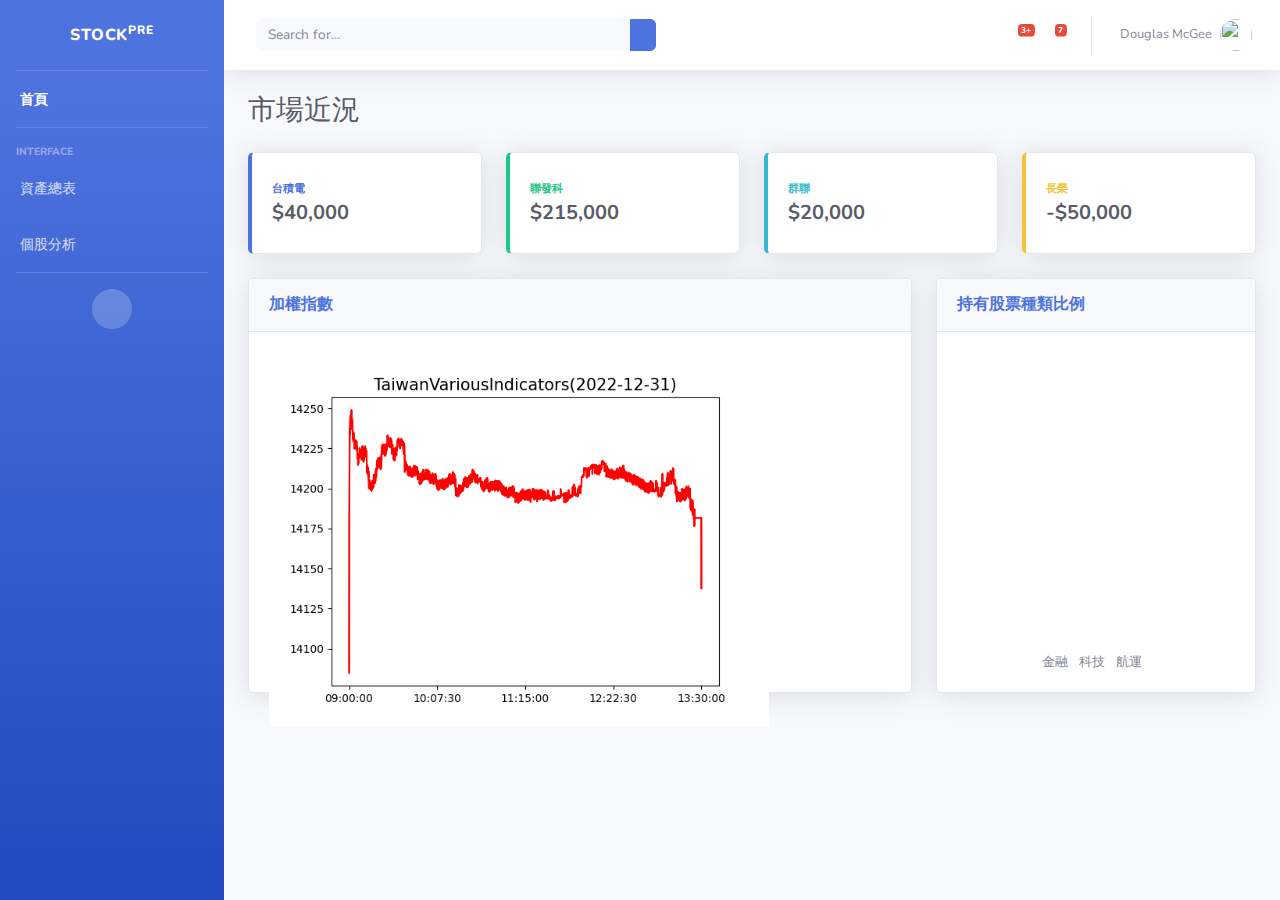
==== templates/index.html @ bcebe09b "Fix bugs" ====
<!DOCTYPE html>
<html lang="en">
<head>
    <meta charset="utf-8">
    <meta http-equiv="X-UA-Compatible" content="IE=edge">
    <meta name="viewport" content="width=device-width, initial-scale=1, shrink-to-fit=no">
    <meta name="description" content="">
    <meta name="author" content="">

    <title>Stock Predict</title>

    <!-- Custom fonts for this template-->
    <link href="static/vendor/fontawesome-free/css/all.min.css" rel="stylesheet" type="text/css">
    <link
        href="https://fonts.googleapis.com/css?family=Nunito:200,200i,300,300i,400,400i,600,600i,700,700i,800,800i,900,900i"
        rel="stylesheet">

    <!-- Custom styles for this template-->
    <link href="/static/css/sb-admin-2.min.css" rel="stylesheet">

</head>

<body id="page-top">

    <!-- Page Wrapper -->
    <div id="wrapper">

        <!-- Sidebar -->
        <ul class="navbar-nav bg-gradient-primary sidebar sidebar-dark accordion" id="accordionSidebar">

            <!-- Sidebar - Brand -->
            <a class="sidebar-brand d-flex align-items-center justify-content-center" href="index">
                <div class="sidebar-brand-icon rotate-n-15">
                    <i class="fas fa-laugh-wink"></i>
                </div>
                <div class="sidebar-brand-text mx-3">STOCK<sup>pre</sup></div>
            </a>

            <!-- Divider -->
            <hr class="sidebar-divider my-0">

            <!-- Nav Item - Dashboard -->
            <li class="nav-item active">
                <a class="nav-link" href="index">
                    <i class="fas fa-fw fa-tachometer-alt"></i>
                    <span>首頁</span></a>
            </li>

            <!-- Divider -->
            <hr class="sidebar-divider">

            <!-- Heading -->
            <div class="sidebar-heading">
                Interface
            </div>
            <!-- Nav Item - Tables -->
            <li class="nav-item">
                <a class="nav-link" href="table">
                    <i class="fas fa-fw fa-table"></i>
                    <span>資產總表</span></a>
            </li>
            <!-- Nav Item - 個股分析 -->
            <li class="nav-item">
                <a class="nav-link" href="https://finmindtrade.com/analysis/#/dashboards/taiwan-stock-analysis">
                    <i class="fas fa-fw fa-table"></i>
                    <span>個股分析</span></a>
            </li>



            

            

            


        

            

            <!-- Divider -->
            <hr class="sidebar-divider d-none d-md-block">

            <!-- Sidebar Toggler (Sidebar) -->
            <div class="text-center d-none d-md-inline">
                <button class="rounded-circle border-0" id="sidebarToggle"></button>
            </div>

            

        </ul>
        <!-- End of Sidebar -->

        <!-- Content Wrapper -->
        <div id="content-wrapper" class="d-flex flex-column">

            <!-- Main Content -->
            <div id="content">

                <!-- Topbar -->
                <nav class="navbar navbar-expand navbar-light bg-white topbar mb-4 static-top shadow">

                    <!-- Sidebar Toggle (Topbar) -->
                    <button id="sidebarToggleTop" class="btn btn-link d-md-none rounded-circle mr-3">
                        <i class="fa fa-bars"></i>
                    </button>

                    <!-- Topbar Search -->
                    <form
                        class="d-none d-sm-inline-block form-inline mr-auto ml-md-3 my-2 my-md-0 mw-100 navbar-search">
                        <div class="input-group">
                            <input type="text" class="form-control bg-light border-0 small" placeholder="Search for..."
                                aria-label="Search" aria-describedby="basic-addon2">
                            <div class="input-group-append">
                                <button class="btn btn-primary" type="button">
                                    <i class="fas fa-search fa-sm"></i>
                                </button>
                            </div>
                        </div>
                    </form>

                    <!-- Topbar Navbar -->
                    <ul class="navbar-nav ml-auto">

                        <!-- Nav Item - Search Dropdown (Visible Only XS) -->
                        <li class="nav-item dropdown no-arrow d-sm-none">
                            <a class="nav-link dropdown-toggle" href="#" id="searchDropdown" role="button"
                                data-toggle="dropdown" aria-haspopup="true" aria-expanded="false">
                                <i class="fas fa-search fa-fw"></i>
                            </a>
                            <!-- Dropdown - Messages -->
                            <div class="dropdown-menu dropdown-menu-right p-3 shadow animated--grow-in"
                                aria-labelledby="searchDropdown">
                                <form class="form-inline mr-auto w-100 navbar-search">
                                    <div class="input-group">
                                        <input type="text" class="form-control bg-light border-0 small"
                                            placeholder="Search for..." aria-label="Search"
                                            aria-describedby="basic-addon2">
                                        <div class="input-group-append">
                                            <button class="btn btn-primary" type="button">
                                                <i class="fas fa-search fa-sm"></i>
                                            </button>
                                        </div>
                                    </div>
                                </form>
                            </div>
                        </li>

                        <!-- Nav Item - Alerts -->
                        <li class="nav-item dropdown no-arrow mx-1">
                            <a class="nav-link dropdown-toggle" href="#" id="alertsDropdown" role="button"
                                data-toggle="dropdown" aria-haspopup="true" aria-expanded="false">
                                <i class="fas fa-bell fa-fw"></i>
                                <!-- Counter - Alerts -->
                                <span class="badge badge-danger badge-counter">3+</span>
                            </a>
                            <!-- Dropdown - Alerts -->
                            <div class="dropdown-list dropdown-menu dropdown-menu-right shadow animated--grow-in"
                                aria-labelledby="alertsDropdown">
                                <h6 class="dropdown-header">
                                    Alerts Center
                                </h6>
                                <a class="dropdown-item d-flex align-items-center" href="#">
                                    <div class="mr-3">
                                        <div class="icon-circle bg-primary">
                                            <i class="fas fa-file-alt text-white"></i>
                                        </div>
                                    </div>
                                    <div>
                                        <div class="small text-gray-500">December 12, 2019</div>
                                        <span class="font-weight-bold">A new monthly report is ready to download!</span>
                                    </div>
                                </a>
                                <a class="dropdown-item d-flex align-items-center" href="#">
                                    <div class="mr-3">
                                        <div class="icon-circle bg-success">
                                            <i class="fas fa-donate text-white"></i>
                                        </div>
                                    </div>
                                    <div>
                                        <div class="small text-gray-500">December 7, 2019</div>
                                        $290.29 has been deposited into your account!
                                    </div>
                                </a>
                                <a class="dropdown-item d-flex align-items-center" href="#">
                                    <div class="mr-3">
                                        <div class="icon-circle bg-warning">
                                            <i class="fas fa-exclamation-triangle text-white"></i>
                                        </div>
                                    </div>
                                    <div>
                                        <div class="small text-gray-500">December 2, 2019</div>
                                        Spending Alert: We've noticed unusually high spending for your account.
                                    </div>
                                </a>
                                <a class="dropdown-item text-center small text-gray-500" href="#">Show All Alerts</a>
                            </div>
                        </li>

                        <!-- Nav Item - Messages -->
                        <li class="nav-item dropdown no-arrow mx-1">
                            <a class="nav-link dropdown-toggle" href="#" id="messagesDropdown" role="button"
                                data-toggle="dropdown" aria-haspopup="true" aria-expanded="false">
                                <i class="fas fa-envelope fa-fw"></i>
                                <!-- Counter - Messages -->
                                <span class="badge badge-danger badge-counter">7</span>
                            </a>
                            <!-- Dropdown - Messages -->
                            <div class="dropdown-list dropdown-menu dropdown-menu-right shadow animated--grow-in"
                                aria-labelledby="messagesDropdown">
                                <h6 class="dropdown-header">
                                    Message Center
                                </h6>
                                <a class="dropdown-item d-flex align-items-center" href="#">
                                    <div class="dropdown-list-image mr-3">
                                        <img class="rounded-circle" src="static/img/undraw_profile_1.svg"
                                            alt="...">
                                        <div class="status-indicator bg-success"></div>
                                    </div>
                                    <div class="font-weight-bold">
                                        <div class="text-truncate">Hi there! I am wondering if you can help me with a
                                            problem I've been having.</div>
                                        <div class="small text-gray-500">Emily Fowler · 58m</div>
                                    </div>
                                </a>
                                <a class="dropdown-item d-flex align-items-center" href="#">
                                    <div class="dropdown-list-image mr-3">
                                        <img class="rounded-circle" src="static/img/undraw_profile_2.svg"
                                            alt="...">
                                        <div class="status-indicator"></div>
                                    </div>
                                    <div>
                                        <div class="text-truncate">I have the photos that you ordered last month, how
                                            would you like them sent to you?</div>
                                        <div class="small text-gray-500">Jae Chun · 1d</div>
                                    </div>
                                </a>
                                <a class="dropdown-item d-flex align-items-center" href="#">
                                    <div class="dropdown-list-image mr-3">
                                        <img class="rounded-circle" src="static/img/undraw_profile_3.svg"
                                            alt="...">
                                        <div class="status-indicator bg-warning"></div>
                                    </div>
                                    <div>
                                        <div class="text-truncate">Last month's report looks great, I am very happy with
                                            the progress so far, keep up the good work!</div>
                                        <div class="small text-gray-500">Morgan Alvarez · 2d</div>
                                    </div>
                                </a>
                                <a class="dropdown-item d-flex align-items-center" href="#">
                                    <div class="dropdown-list-image mr-3">
                                        <img class="rounded-circle" src="https://source.unsplash.com/Mv9hjnEUHR4/60x60"
                                            alt="...">
                                        <div class="status-indicator bg-success"></div>
                                    </div>
                                    <div>
                                        <div class="text-truncate">Am I a good boy? The reason I ask is because someone
                                            told me that people say this to all dogs, even if they aren't good...</div>
                                        <div class="small text-gray-500">Chicken the Dog · 2w</div>
                                    </div>
                                </a>
                                <a class="dropdown-item text-center small text-gray-500" href="#">Read More Messages</a>
                            </div>
                        </li>

                        <div class="topbar-divider d-none d-sm-block"></div>

                        <!-- Nav Item - User Information -->
                        <li class="nav-item dropdown no-arrow">
                            <a class="nav-link dropdown-toggle" href="#" id="userDropdown" role="button"
                                data-toggle="dropdown" aria-haspopup="true" aria-expanded="false">
                                <span class="mr-2 d-none d-lg-inline text-gray-600 small">Douglas McGee</span>
                                <img class="img-profile rounded-circle"
                                    src="static/img/undraw_profile.svg">
                            </a>
                            <!-- Dropdown - User Information -->
                            <div class="dropdown-menu dropdown-menu-right shadow animated--grow-in"
                                aria-labelledby="userDropdown">
                                <a class="dropdown-item" href="#">
                                    <i class="fas fa-user fa-sm fa-fw mr-2 text-gray-400"></i>
                                    Profile
                                </a>
                                <a class="dropdown-item" href="#">
                                    <i class="fas fa-cogs fa-sm fa-fw mr-2 text-gray-400"></i>
                                    Settings
                                </a>
                                <a class="dropdown-item" href="#">
                                    <i class="fas fa-list fa-sm fa-fw mr-2 text-gray-400"></i>
                                    Activity Log
                                </a>
                                <div class="dropdown-divider"></div>
                                <a class="dropdown-item" href="#" data-toggle="modal" data-target="#logoutModal">
                                    <i class="fas fa-sign-out-alt fa-sm fa-fw mr-2 text-gray-400"></i>
                                    Logout
                                </a>
                            </div>
                        </li>

                    </ul>

                </nav>
                <!-- End of Topbar -->

                <!-- Begin Page Content -->
                <div class="container-fluid">

                    <!-- Page Heading -->
                    <div class="d-sm-flex align-items-center justify-content-between mb-4">
                        <h1 class="h3 mb-0 text-gray-800">市場近況</h1>
                    </div>

                    <!-- Content Row -->
                    <div class="row">

                        <!-- Earnings (Monthly) Card Example -->
                        <div class="col-xl-3 col-md-6 mb-4">
                            <div class="card border-left-primary shadow h-100 py-2">
                                <div class="card-body">
                                    <div class="row no-gutters align-items-center">
                                        <div class="col mr-2">
                                            <div class="text-xs font-weight-bold text-primary text-uppercase mb-1">
                                                台積電</div>
                                            <div class="h5 mb-0 font-weight-bold text-gray-800">$40,000</div>
                                        </div>
                                        <div class="col-auto">
                                            <i class="fas fa-calendar fa-2x text-gray-300"></i>
                                        </div>
                                    </div>
                                </div>
                            </div>
                        </div>

                        <!-- Earnings (Monthly) Card Example -->
                        <div class="col-xl-3 col-md-6 mb-4">
                            <div class="card border-left-success shadow h-100 py-2">
                                <div class="card-body">
                                    <div class="row no-gutters align-items-center">
                                        <div class="col mr-2">
                                            <div class="text-xs font-weight-bold text-success text-uppercase mb-1">
                                                聯發科</div>
                                            <div class="h5 mb-0 font-weight-bold text-gray-800">$215,000</div>
                                        </div>
                                        <div class="col-auto">
                                            <i class="fas fa-dollar-sign fa-2x text-gray-300"></i>
                                        </div>
                                    </div>
                                </div>
                            </div>
                        </div>

                        <!-- Earnings (Monthly) Card Example -->
                        <div class="col-xl-3 col-md-6 mb-4">
                            <div class="card border-left-info shadow h-100 py-2">
                                <div class="card-body">
                                    <div class="row no-gutters align-items-center">
                                        <div class="col mr-2">
                                            <div class="text-xs font-weight-bold text-info text-uppercase mb-1">群聯
                                            </div>
                                            <div class="row no-gutters align-items-center">
                                                <div class="col-auto">
                                                    <div class="h5 mb-0 mr-3 font-weight-bold text-gray-800">$20,000</div>
                                                </div>
                                            </div>
                                        </div>
                                        <div class="col-auto">
                                            <i class="fas fa-clipboard-list fa-2x text-gray-300"></i>
                                        </div>
                                    </div>
                                </div>
                            </div>
                        </div>

                        <!-- Pending Requests Card Example -->
                        <div class="col-xl-3 col-md-6 mb-4">
                            <div class="card border-left-warning shadow h-100 py-2">
                                <div class="card-body">
                                    <div class="row no-gutters align-items-center">
                                        <div class="col mr-2">
                                            <div class="text-xs font-weight-bold text-warning text-uppercase mb-1">
                                                長榮</div>
                                            <div class="h5 mb-0 font-weight-bold text-gray-800">-$50,000</div>
                                        </div>
                                        <div class="col-auto">
                                            <i class="fas fa-comments fa-2x text-gray-300"></i>
                                        </div>
                                    </div>
                                </div>
                            </div>
                        </div>
                    </div>

                    <!-- Content Row -->

                    <div class="row">

                        <!-- Area Chart -->
                        <div class="col-xl-8 col-lg-7">
                            <div class="card shadow mb-4">
                                <!-- Card Header - Dropdown -->
                                <div
                                    class="card-header py-3 d-flex flex-row align-items-center justify-content-between">
                                    <h6 class="m-0 font-weight-bold text-primary">加權指數</h6>    
                                </div>
                                <!-- Card Body -->
                                <div class="card-body">
                                    <div class="chart-area">
                                        <img src="/static/img/TAIEX.png" width="500"><!-- 加權指數 -->
                                    </div>
                                </div>
                            </div>
                        </div>

                        <!-- Pie Chart -->
                        <div class="col-xl-4 col-lg-5">
                            <div class="card shadow mb-4">
                                <!-- Card Header - Dropdown -->
                                <div
                                    class="card-header py-3 d-flex flex-row align-items-center justify-content-between">
                                    <h6 class="m-0 font-weight-bold text-primary">持有股票種類比例</h6>
                                    <div class="dropdown no-arrow">
                                        <a class="dropdown-toggle" href="#" role="button" id="dropdownMenuLink"
                                            data-toggle="dropdown" aria-haspopup="true" aria-expanded="false">
                                            <i class="fas fa-ellipsis-v fa-sm fa-fw text-gray-400"></i>
                                        </a>
                                        <div class="dropdown-menu dropdown-menu-right shadow animated--fade-in"
                                            aria-labelledby="dropdownMenuLink">
                                            <div class="dropdown-header">Dropdown Header:</div>
                                            <a class="dropdown-item" href="#">Action</a>
                                            <a class="dropdown-item" href="#">Another action</a>
                                            <div class="dropdown-divider"></div>
                                            <a class="dropdown-item" href="#">Something else here</a>
                                        </div>
                                    </div>
                                </div>
                                <!-- Card Body -->
                                <div class="card-body">
                                    <div class="chart-pie pt-4 pb-2">
                                        <canvas id="myPieChart"></canvas>
                                    </div>
                                    <div class="mt-4 text-center small">
                                        <span class="mr-2">
                                            <i class="fas fa-circle text-primary"></i> 金融
                                        </span>
                                        <span class="mr-2">
                                            <i class="fas fa-circle text-success"></i> 科技
                                        </span>
                                        <span class="mr-2">
                                            <i class="fas fa-circle text-info"></i> 航運
                                        </span>
                                    </div>
                                </div>
                            </div>
                        </div>
                    </div>

                    <!-- Content Row -->
                    <!-- <div class="row"> -->

                        <!-- Content Column -->
                        <!-- <div class="col-lg-6 mb-4"> -->

                            <!-- Project Card Example -->
                            <!-- <div class="card shadow mb-4">
                                <div class="card-header py-3">
                                    <h6 class="m-0 font-weight-bold text-primary">Projects</h6>
                                </div>
                                <div class="card-body">
                                    <h4 class="small font-weight-bold">Server Migration <span
                                            class="float-right">20%</span></h4>
                                    <div class="progress mb-4">
                                        <div class="progress-bar bg-danger" role="progressbar" style="width: 20%"
                                            aria-valuenow="20" aria-valuemin="0" aria-valuemax="100"></div>
                                    </div>
                                    <h4 class="small font-weight-bold">Sales Tracking <span
                                            class="float-right">40%</span></h4>
                                    <div class="progress mb-4">
                                        <div class="progress-bar bg-warning" role="progressbar" style="width: 40%"
                                            aria-valuenow="40" aria-valuemin="0" aria-valuemax="100"></div>
                                    </div>
                                    <h4 class="small font-weight-bold">Customer Database <span
                                            class="float-right">60%</span></h4>
                                    <div class="progress mb-4">
                                        <div class="progress-bar" role="progressbar" style="width: 60%"
                                            aria-valuenow="60" aria-valuemin="0" aria-valuemax="100"></div>
                                    </div>
                                    <h4 class="small font-weight-bold">Payout Details <span
                                            class="float-right">80%</span></h4>
                                    <div class="progress mb-4">
                                        <div class="progress-bar bg-info" role="progressbar" style="width: 80%"
                                            aria-valuenow="80" aria-valuemin="0" aria-valuemax="100"></div>
                                    </div>
                                    <h4 class="small font-weight-bold">Account Setup <span
                                            class="float-right">Complete!</span></h4>
                                    <div class="progress">
                                        <div class="progress-bar bg-success" role="progressbar" style="width: 100%"
                                            aria-valuenow="100" aria-valuemin="0" aria-valuemax="100"></div>
                                    </div>
                                </div>
                            </div>
                        </div>

                        <div class="col-lg-6 mb-4">

                            Illustrations
                            <div class="card shadow mb-4">
                                <div class="card-header py-3">
                                    <h6 class="m-0 font-weight-bold text-primary">Illustrations</h6>
                                </div>
                                <div class="card-body">
                                    <div class="text-center">
                                        <img class="img-fluid px-3 px-sm-4 mt-3 mb-4" style="width: 25rem;"
                                            src="static/img/undraw_posting_photo.svg" alt="...">
                                    </div>
                                    <p>Add some quality, svg illustrations to your project courtesy of <a
                                            target="_blank" rel="nofollow" href="https://undraw.co/">unDraw</a>, a
                                        constantly updated collection of beautiful svg images that you can use
                                        completely free and without attribution!</p>
                                    <a target="_blank" rel="nofollow" href="https://undraw.co/">Browse Illustrations on
                                        unDraw &rarr;</a>
                                </div>
                            </div>

                            Approach
                            <div class="card shadow mb-4">
                                <div class="card-header py-3">
                                    <h6 class="m-0 font-weight-bold text-primary">Development Approach</h6>
                                </div>
                                <div class="card-body">
                                    <p>SB Admin 2 makes extensive use of Bootstrap 4 utility classes in order to reduce
                                        CSS bloat and poor page performance. Custom CSS classes are used to create
                                        custom components and custom utility classes.</p>
                                    <p class="mb-0">Before working with this theme, you should become familiar with the
                                        Bootstrap framework, especially the utility classes.</p>
                                </div>
                            </div>

                        </div> -->
                    <!-- </div> -->

                <!-- </div> -->
                <!-- /.container-fluid -->

            <!-- </div> -->
            <!-- End of Main Content -->

            <!-- Footer -->
            <!-- <footer class="sticky-footer bg-white">
                <div class="container my-auto">
                    <div class="copyright text-center my-auto">
                        <span>Copyright &copy; Your Website 2021</span>
                    </div>
                </div>
            </footer> -->
            <!-- End of Footer -->

        </div>
        <!-- End of Content Wrapper -->

    </div>
    <!-- End of Page Wrapper -->

    <!-- Scroll to Top Button-->
    <a class="scroll-to-top rounded" href="#page-top">
        <i class="fas fa-angle-up"></i>
    </a>

    <!-- Logout Modal-->
    <div class="modal fade" id="logoutModal" tabindex="-1" role="dialog" aria-labelledby="exampleModalLabel"
        aria-hidden="true">
        <div class="modal-dialog" role="document">
            <div class="modal-content">
                <div class="modal-header">
                    <h5 class="modal-title" id="exampleModalLabel">Ready to Leave?</h5>
                    <button class="close" type="button" data-dismiss="modal" aria-label="Close">
                        <span aria-hidden="true">×</span>
                    </button>
                </div>
                <div class="modal-body">Select "Logout" below if you are ready to end your current session.</div>
                <div class="modal-footer">
                    <button class="btn btn-secondary" type="button" data-dismiss="modal">Cancel</button>
                    <a class="btn btn-primary" href="login.html">Logout</a>
                </div>
            </div>
        </div>
    </div>

    <!-- Bootstrap core JavaScript-->
    <script src="static/vendor/jquery/jquery.min.js"></script>
    <script src="static/vendor/bootstrap/js/bootstrap.bundle.min.js"></script>

    <!-- Core plugin JavaScript-->
    <script src="static/vendor/jquery-easing/jquery.easing.min.js"></script>

    <!-- Custom scripts for all pages-->
    <script src="static/js/sb-admin-2.min.js"></script>

    <!-- Page level plugins -->
    <script src="static/vendor/chart.js/Chart.min.js"></script>

    <!-- Page level custom scripts -->
    <script src="static/js/demo/chart-area-demo.js"></script>
    <script src="static/js/demo/chart-pie-demo.js"></script>

</body>

</html>
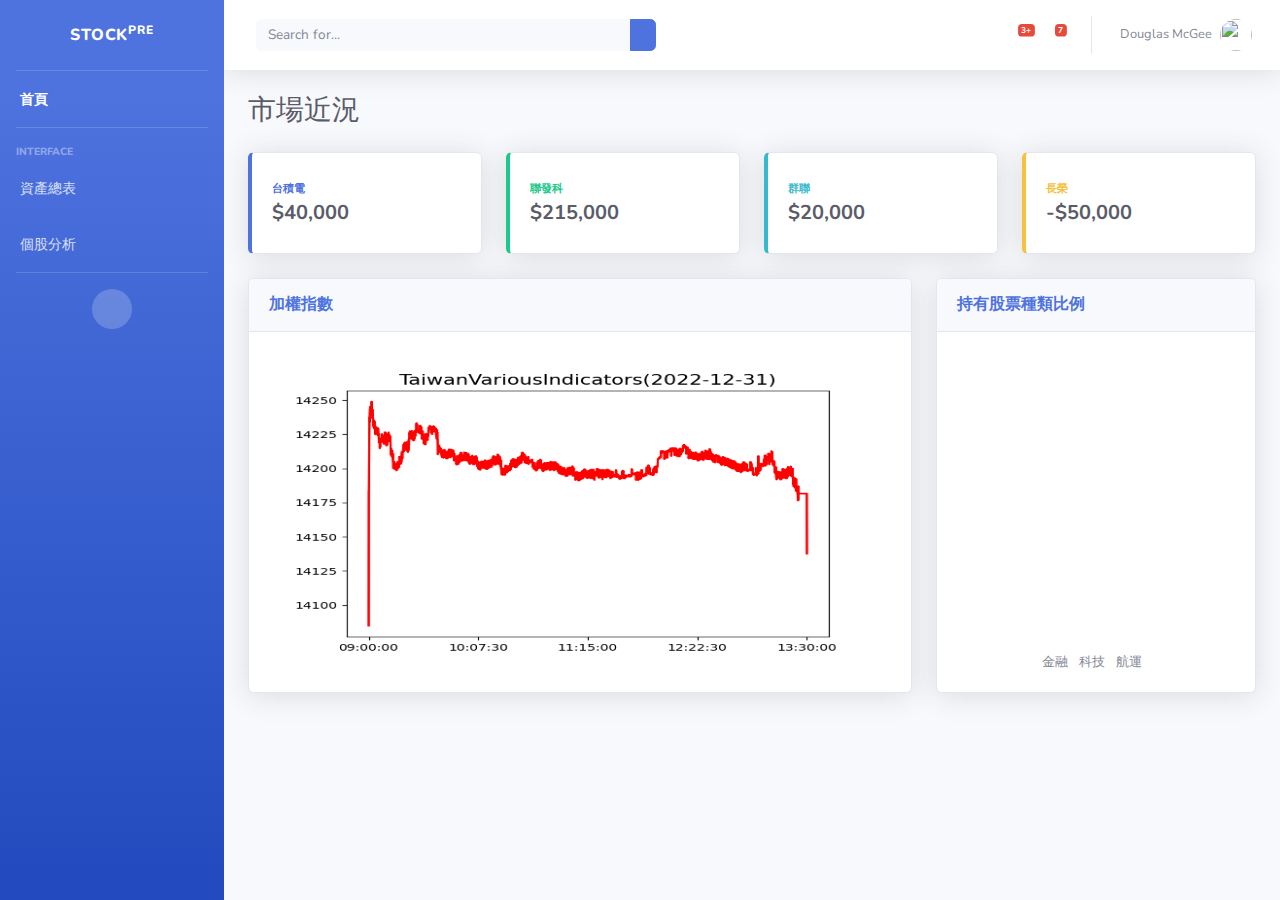
==== commit b8f74d68: "change css in html" ====
--- a/templates/index.html
+++ b/templates/index.html
@@ -16,7 +16,7 @@
         rel="stylesheet">
 
     <!-- Custom styles for this template-->
-    <link href="/static/css/sb-admin-2.min.css" rel="stylesheet">
+    <link href="/static/css/sb-admin-2.css" rel="stylesheet">
 
 </head>
 
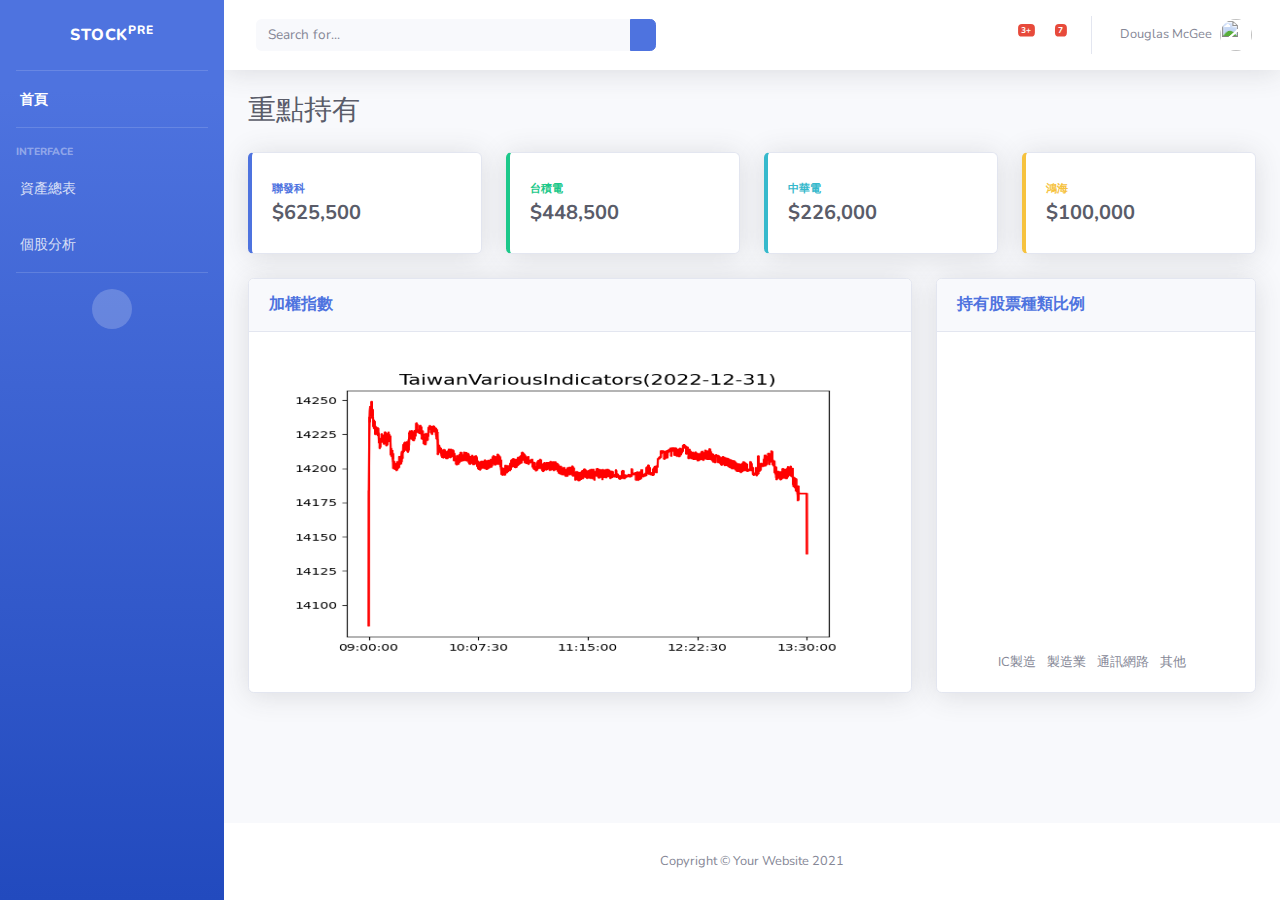
==== commit 2a86cec4: "更新index 模板" ====
--- a/templates/index.html
+++ b/templates/index.html
@@ -7,7 +7,7 @@
     <meta name="description" content="">
     <meta name="author" content="">
 
-    <title>Stock Predict</title>
+    <title>Stock Analysis</title>
 
     <!-- Custom fonts for this template-->
     <link href="static/vendor/fontawesome-free/css/all.min.css" rel="stylesheet" type="text/css">
@@ -307,7 +307,7 @@
 
                     <!-- Page Heading -->
                     <div class="d-sm-flex align-items-center justify-content-between mb-4">
-                        <h1 class="h3 mb-0 text-gray-800">市場近況</h1>
+                        <h1 class="h3 mb-0 text-gray-800">重點持有</h1>
                     </div>
 
                     <!-- Content Row -->
@@ -320,8 +320,8 @@
                                     <div class="row no-gutters align-items-center">
                                         <div class="col mr-2">
                                             <div class="text-xs font-weight-bold text-primary text-uppercase mb-1">
-                                                台積電</div>
-                                            <div class="h5 mb-0 font-weight-bold text-gray-800">$40,000</div>
+                                                聯發科</div>
+                                            <div class="h5 mb-0 font-weight-bold text-gray-800">$625,500</div>
                                         </div>
                                         <div class="col-auto">
                                             <i class="fas fa-calendar fa-2x text-gray-300"></i>
@@ -338,8 +338,8 @@
                                     <div class="row no-gutters align-items-center">
                                         <div class="col mr-2">
                                             <div class="text-xs font-weight-bold text-success text-uppercase mb-1">
-                                                聯發科</div>
-                                            <div class="h5 mb-0 font-weight-bold text-gray-800">$215,000</div>
+                                                台積電</div>
+                                            <div class="h5 mb-0 font-weight-bold text-gray-800">$448,500</div>
                                         </div>
                                         <div class="col-auto">
                                             <i class="fas fa-dollar-sign fa-2x text-gray-300"></i>
@@ -355,11 +355,11 @@
                                 <div class="card-body">
                                     <div class="row no-gutters align-items-center">
                                         <div class="col mr-2">
-                                            <div class="text-xs font-weight-bold text-info text-uppercase mb-1">群聯
+                                            <div class="text-xs font-weight-bold text-info text-uppercase mb-1">中華電
                                             </div>
                                             <div class="row no-gutters align-items-center">
                                                 <div class="col-auto">
-                                                    <div class="h5 mb-0 mr-3 font-weight-bold text-gray-800">$20,000</div>
+                                                    <div class="h5 mb-0 mr-3 font-weight-bold text-gray-800">$226,000</div>
                                                 </div>
                                             </div>
                                         </div>
@@ -378,8 +378,8 @@
                                     <div class="row no-gutters align-items-center">
                                         <div class="col mr-2">
                                             <div class="text-xs font-weight-bold text-warning text-uppercase mb-1">
-                                                長榮</div>
-                                            <div class="h5 mb-0 font-weight-bold text-gray-800">-$50,000</div>
+                                                鴻海</div>
+                                            <div class="h5 mb-0 font-weight-bold text-gray-800">$100,000</div>
                                         </div>
                                         <div class="col-auto">
                                             <i class="fas fa-comments fa-2x text-gray-300"></i>
@@ -405,7 +405,7 @@
                                 <!-- Card Body -->
                                 <div class="card-body">
                                     <div class="chart-area">
-                                        <img src="/static/img/TAIEX.png" width="500"><!-- 加權指數 -->
+                                        <img src="/static/img/TAIEX.png" height="330"><!-- 加權指數 -->
                                     </div>
                                 </div>
                             </div>
@@ -440,14 +440,17 @@
                                     </div>
                                     <div class="mt-4 text-center small">
                                         <span class="mr-2">
-                                            <i class="fas fa-circle text-primary"></i> 金融
+                                            <i class="fas fa-circle text-primary"></i> IC製造
                                         </span>
                                         <span class="mr-2">
-                                            <i class="fas fa-circle text-success"></i> 科技
+                                            <i class="fas fa-circle text-success"></i> 製造業
                                         </span>
                                         <span class="mr-2">
-                                            <i class="fas fa-circle text-info"></i> 航運
+                                            <i class="fas fa-circle text-info"></i> 通訊網路
                                         </span>
+                                        <span class="mr-2">
+                                            <i class="fas fa-circle text-other"></i> 其他
+                                        </span>
                                     </div>
                                 </div>
                             </div>
@@ -455,103 +458,26 @@
                     </div>
 
                     <!-- Content Row -->
-                    <!-- <div class="row"> -->
-
+                    <div class="row">
                         <!-- Content Column -->
-                        <!-- <div class="col-lg-6 mb-4"> -->
-
-                            <!-- Project Card Example -->
-                            <!-- <div class="card shadow mb-4">
-                                <div class="card-header py-3">
-                                    <h6 class="m-0 font-weight-bold text-primary">Projects</h6>
-                                </div>
-                                <div class="card-body">
-                                    <h4 class="small font-weight-bold">Server Migration <span
-                                            class="float-right">20%</span></h4>
-                                    <div class="progress mb-4">
-                                        <div class="progress-bar bg-danger" role="progressbar" style="width: 20%"
-                                            aria-valuenow="20" aria-valuemin="0" aria-valuemax="100"></div>
-                                    </div>
-                                    <h4 class="small font-weight-bold">Sales Tracking <span
-                                            class="float-right">40%</span></h4>
-                                    <div class="progress mb-4">
-                                        <div class="progress-bar bg-warning" role="progressbar" style="width: 40%"
-                                            aria-valuenow="40" aria-valuemin="0" aria-valuemax="100"></div>
-                                    </div>
-                                    <h4 class="small font-weight-bold">Customer Database <span
-                                            class="float-right">60%</span></h4>
-                                    <div class="progress mb-4">
-                                        <div class="progress-bar" role="progressbar" style="width: 60%"
-                                            aria-valuenow="60" aria-valuemin="0" aria-valuemax="100"></div>
-                                    </div>
-                                    <h4 class="small font-weight-bold">Payout Details <span
-                                            class="float-right">80%</span></h4>
-                                    <div class="progress mb-4">
-                                        <div class="progress-bar bg-info" role="progressbar" style="width: 80%"
-                                            aria-valuenow="80" aria-valuemin="0" aria-valuemax="100"></div>
-                                    </div>
-                                    <h4 class="small font-weight-bold">Account Setup <span
-                                            class="float-right">Complete!</span></h4>
-                                    <div class="progress">
-                                        <div class="progress-bar bg-success" role="progressbar" style="width: 100%"
-                                            aria-valuenow="100" aria-valuemin="0" aria-valuemax="100"></div>
-                                    </div>
-                                </div>
-                            </div>
-                        </div>
-
-                        <div class="col-lg-6 mb-4">
-
-                            Illustrations
-                            <div class="card shadow mb-4">
-                                <div class="card-header py-3">
-                                    <h6 class="m-0 font-weight-bold text-primary">Illustrations</h6>
-                                </div>
-                                <div class="card-body">
-                                    <div class="text-center">
-                                        <img class="img-fluid px-3 px-sm-4 mt-3 mb-4" style="width: 25rem;"
-                                            src="static/img/undraw_posting_photo.svg" alt="...">
-                                    </div>
-                                    <p>Add some quality, svg illustrations to your project courtesy of <a
-                                            target="_blank" rel="nofollow" href="https://undraw.co/">unDraw</a>, a
-                                        constantly updated collection of beautiful svg images that you can use
-                                        completely free and without attribution!</p>
-                                    <a target="_blank" rel="nofollow" href="https://undraw.co/">Browse Illustrations on
-                                        unDraw &rarr;</a>
-                                </div>
-                            </div>
-
-                            Approach
-                            <div class="card shadow mb-4">
-                                <div class="card-header py-3">
-                                    <h6 class="m-0 font-weight-bold text-primary">Development Approach</h6>
-                                </div>
-                                <div class="card-body">
-                                    <p>SB Admin 2 makes extensive use of Bootstrap 4 utility classes in order to reduce
-                                        CSS bloat and poor page performance. Custom CSS classes are used to create
-                                        custom components and custom utility classes.</p>
-                                    <p class="mb-0">Before working with this theme, you should become familiar with the
-                                        Bootstrap framework, especially the utility classes.</p>
-                                </div>
-                            </div>
-
-                        </div> -->
-                    <!-- </div> -->
-
-                <!-- </div> -->
+                        <div class="col-lg-6 mb-4">  
+                        </div>
+                    </div>
+
+                </div>
                 <!-- /.container-fluid -->
 
-            <!-- </div> -->
+            </div>
             <!-- End of Main Content -->
 
             <!-- Footer -->
-            <!-- <footer class="sticky-footer bg-white">
+            <footer class="sticky-footer bg-white">
                 <div class="container my-auto">
                     <div class="copyright text-center my-auto">
                         <span>Copyright &copy; Your Website 2021</span>
                     </div>
                 </div>
-            </footer> -->
+            </footer>
             <!-- End of Footer -->
 
         </div>
